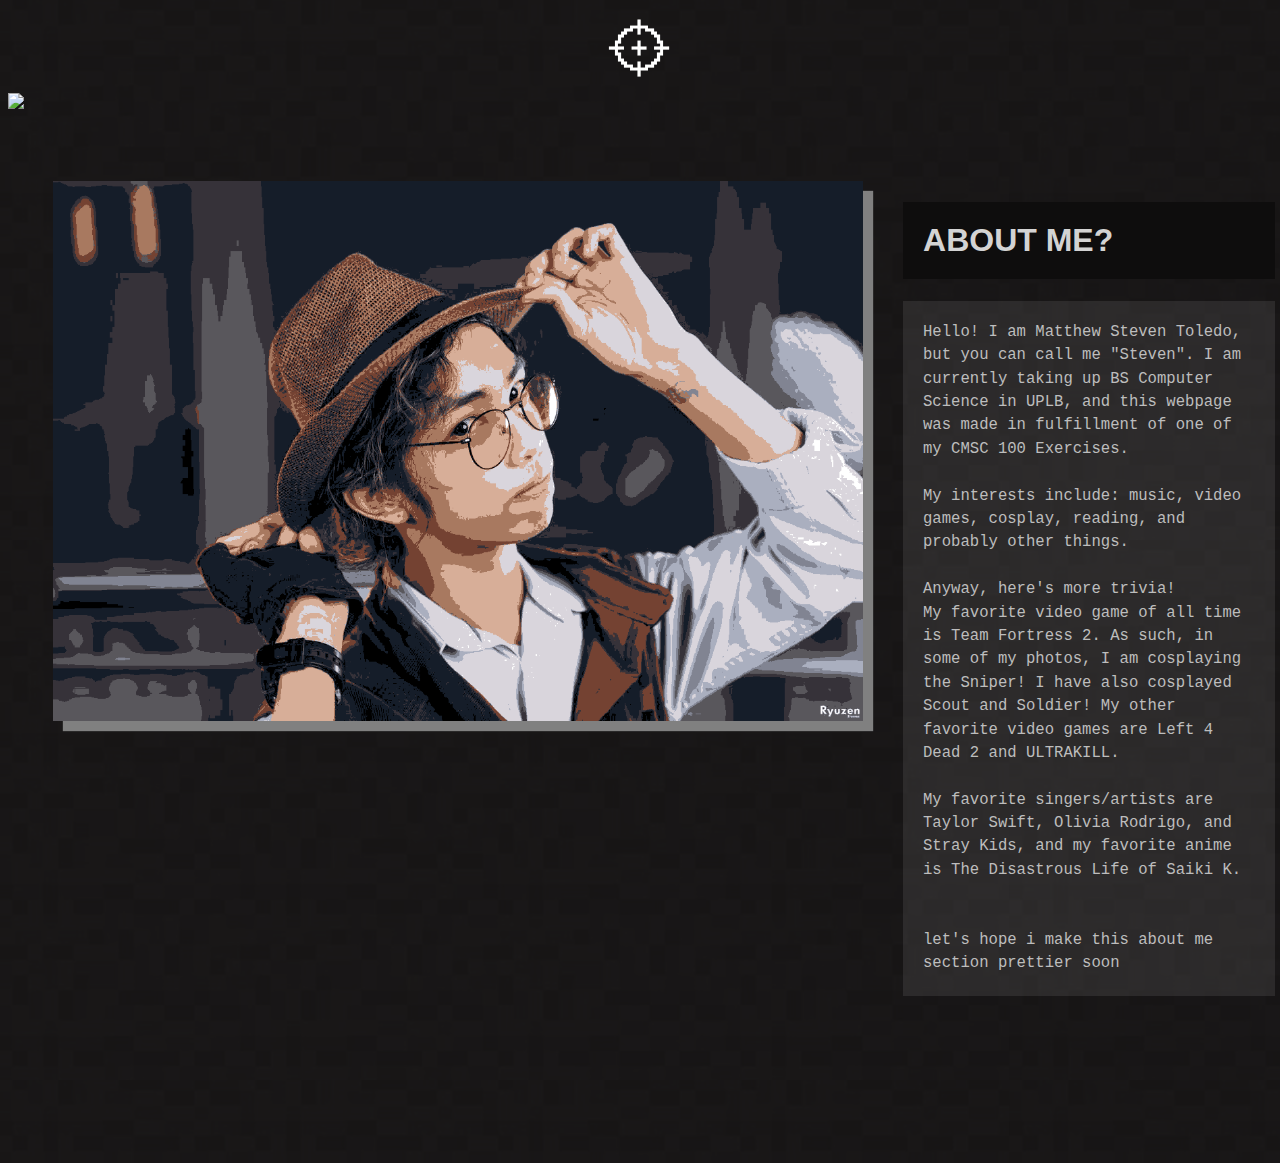
==== ToledoU5L_ex02.html @ 00b24448 "ui: Added About Me section that includes a new image and decorated div-containers." ====
<!DOCTYPE html>
<html lang="en">
<head>
    <meta charset="UTF-8">
    <meta http-equiv="X-UA-Compatible" content="IE=edge">
    <meta name="viewport" content="width=device-width, initial-scale=1.0">
    <title>Steven's Portfolio</title>
    <link rel="stylesheet" href="./stylesheet.css"> 
</head>
<body>
    <div id="header-container">
        <img src="./image_assets/sniper_logo.png" id="sniper-logo-1"> 
    </div>   

    <img src="./image_assets/header-gif-v3.gif" id="banner-image" >

    <br><br><br><br>

    <div id="about-me_container"> 
        <img src="./image_assets/about_me.png" id="about-me_photo">
        <div>
            <h2 class="space-maker">......</h2>
        </div>
        <div id="about-me-text_container">
            <h1 class="black-box-text">
                ABOUT ME?
            </h1>

            <p class="white-box-text" id="about-me-text_content">
                Hello! I am Matthew Steven Toledo, but you can call me "Steven". 
                I am currently taking up BS Computer Science in UPLB, and this webpage
                was made in fulfillment of one of my CMSC 100 Exercises. 
                <br><br>
                My interests include: music, video games, cosplay, reading, and probably other things.
                <br><br>
                Anyway, here's more trivia!
                <br>
                My favorite video game of all time is Team Fortress 2. 
                As such, in some of my photos, I am cosplaying the Sniper! 
                I have also cosplayed Scout and Soldier!  
                My other favorite video games are Left 4 Dead 2 and ULTRAKILL. <br><br>

                My favorite singers/artists are Taylor Swift, Olivia Rodrigo, and Stray Kids, 
                and my favorite anime is The Disastrous Life of Saiki K. <br>
                <br><br>
                let's hope i make this about me section prettier soon
            </p>
        </div>
    </div>

    <br><br><br><br>
    <br><br><br><br>
</body>
</html>
---- stylesheet.css ----
/* HEADERS */

#header-container {
    display: flex; 
    color: white; 
    margin: 5px;
    height: 80px;
    width: 99%;  
    justify-content: center; 
}

#banner-image {
    width: 98vw;
    height: auto; 
    display: block;
}

/* BODY */

.space-maker{
    opacity: 0;
}

.black-box-text{
    background-color: rgb(14, 13, 13);
    size: 30vw;
    padding: 20px;
    width: 90%; 
}

.white-box-text{
    background-color: rgba(226, 226, 226, 0.1);
    padding: 20px;
    color: rgb(189, 189, 189);
    size: 30vw;
    font-family: monospace;
    font-size: larger;  
    width: 90%; 
    word-wrap: break-word;  
    line-height: 1.5;
}

body {
    background-image: url("./image_assets/background_texture.png");
    background-color: #201c1c; 
    font-family: Arial, Helvetica, sans-serif;
    color: rgb(211, 211, 211)
}

#about-me_container{
    display: flex;
    justify-content: center; 
}

#about-me_photo{
    width: auto;
    height: 60vh;
    box-shadow: 10px 10px 1px gray;
    margin-left: 5vh
}
 



/* 
#left{
    float: left;
    height: 100%
}

#center {
    margin: 10px; 
    background-color: grey;
    margin-left: 100px;

}  */
/* 
.placeholder_img{
    height: 150px;
}  */
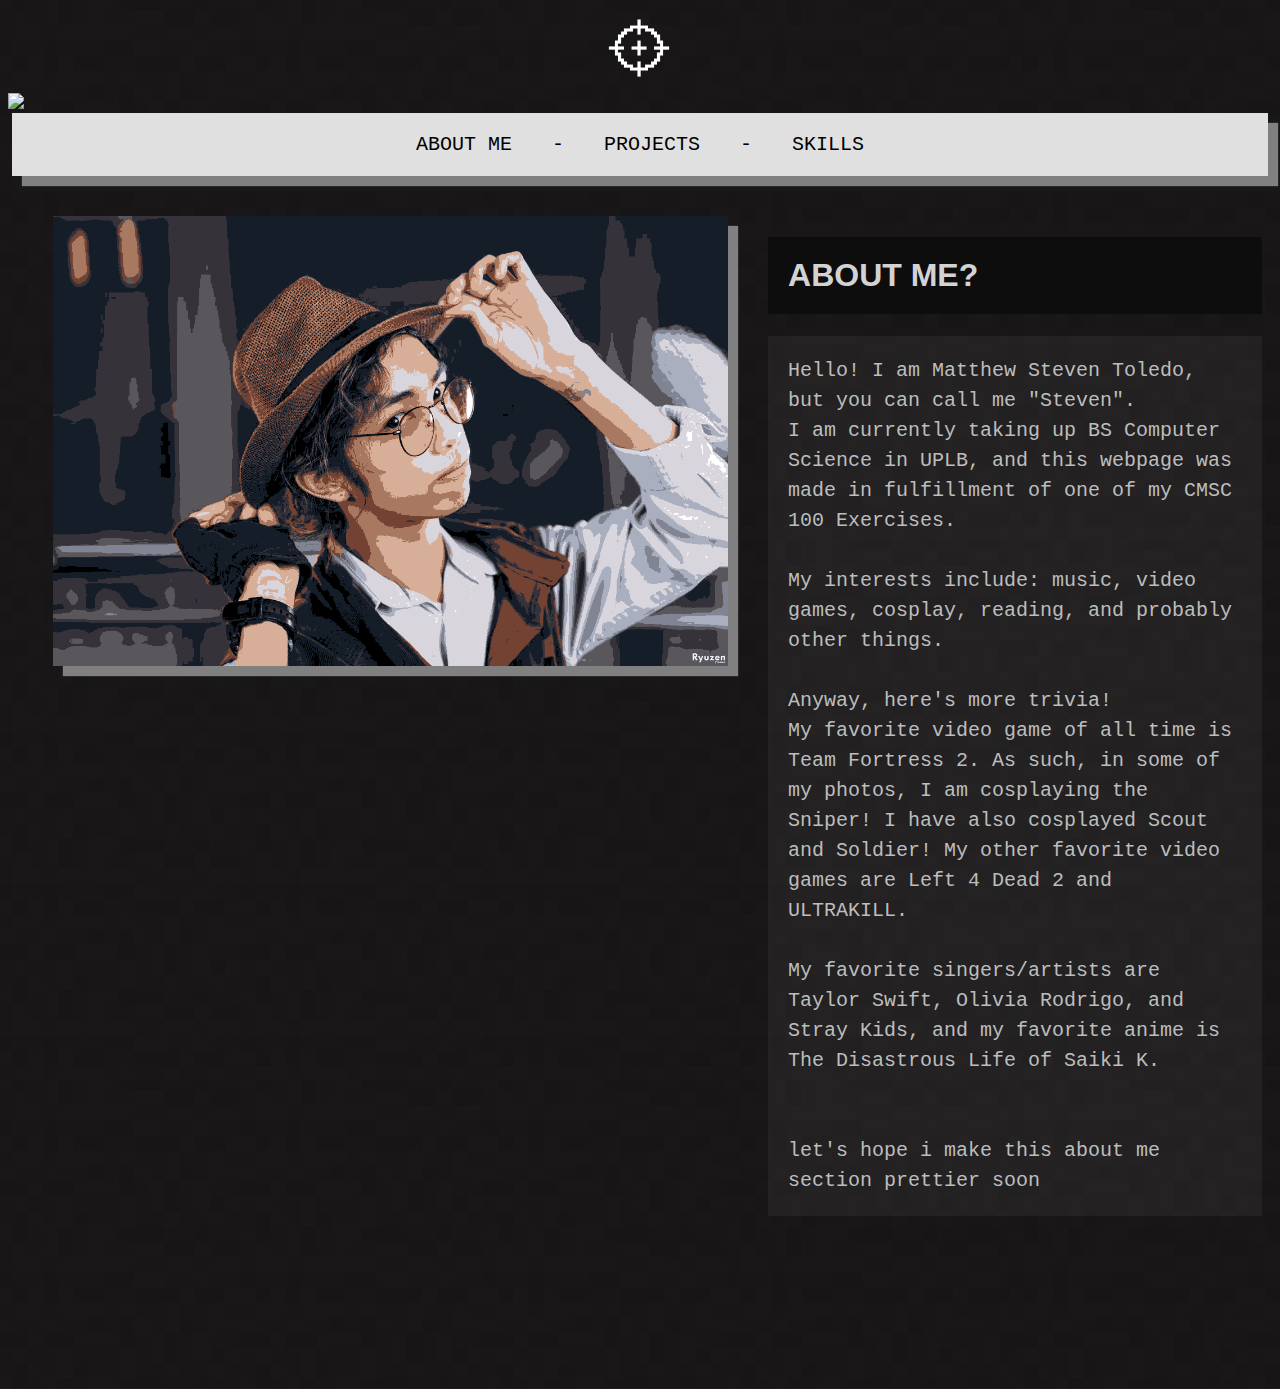
==== commit 73030734: "ui: Added a navigation bar, though it is still nonfunctional" ====
--- a/ToledoU5L_ex02.html
+++ b/ToledoU5L_ex02.html
@@ -13,8 +13,21 @@
     </div>   
 
     <img src="./image_assets/header-gif-v3.gif" id="banner-image" >
-
-    <br><br><br><br>
+ 
+    
+    <div id="div-navbar">
+        <nav class="navbar">
+           <ul>
+               <li><a href="">ABOUT ME</a></li>
+               <li><p class="navbar-p">-</p></li>
+               <li><a href="">PROJECTS</a></li>
+               <li><p class="navbar-p">-</p></li>
+               <li><a href="">SKILLS</a></li>
+           </ul>
+        </nav>
+   </div>
+    
+    <br><br>
 
     <div id="about-me_container"> 
         <img src="./image_assets/about_me.png" id="about-me_photo">
@@ -27,7 +40,7 @@
             </h1>
 
             <p class="white-box-text" id="about-me-text_content">
-                Hello! I am Matthew Steven Toledo, but you can call me "Steven". 
+                Hello! I am Matthew Steven Toledo, but you can call me "Steven". <br>
                 I am currently taking up BS Computer Science in UPLB, and this webpage
                 was made in fulfillment of one of my CMSC 100 Exercises. 
                 <br><br>
--- a/stylesheet.css
+++ b/stylesheet.css
@@ -15,6 +15,50 @@
     display: block;
 }
 
+/* NAV BAR */
+ 
+.navbar ul{
+    list-style-type: none;
+    background-color: rgb(224, 224, 224);
+    padding: 0;
+    margin: 0;
+    overflow: hidden;
+    margin: 4px;
+    display: flex;
+    justify-content: center;
+    box-shadow: 10px 10px 1px gray;
+}
+
+.navbar a{
+    color: white;
+    text-decoration: none;
+    background-color: rgb(224, 224, 224);
+    margin: 5px;
+    color: black;
+    padding: 15px;
+    display: block;
+    text-align: center;
+    font-family: monospace;
+    font-size: x-large;
+}
+
+.navbar li{
+    float: left;
+}
+
+.navbar-p{
+    color: white;
+    text-decoration: none;
+    background-color: rgb(224, 224, 224);
+    margin: 5px;
+    color: black;
+    padding: 15px;
+    display: block;
+    text-align: center;
+    font-family: monospace;
+    font-size: x-large;
+}
+
 /* BODY */
 
 .space-maker{
@@ -29,12 +73,11 @@
 }
 
 .white-box-text{
-    background-color: rgba(226, 226, 226, 0.1);
+    background-color: rgba(255, 255, 255, 0.05);
     padding: 20px;
     color: rgb(189, 189, 189);
-    size: 30vw;
     font-family: monospace;
-    font-size: larger;  
+    font-size: x-large;  
     width: 90%; 
     word-wrap: break-word;  
     line-height: 1.5;
@@ -54,7 +97,7 @@
 
 #about-me_photo{
     width: auto;
-    height: 60vh;
+    height: 50vh;
     box-shadow: 10px 10px 1px gray;
     margin-left: 5vh
 }
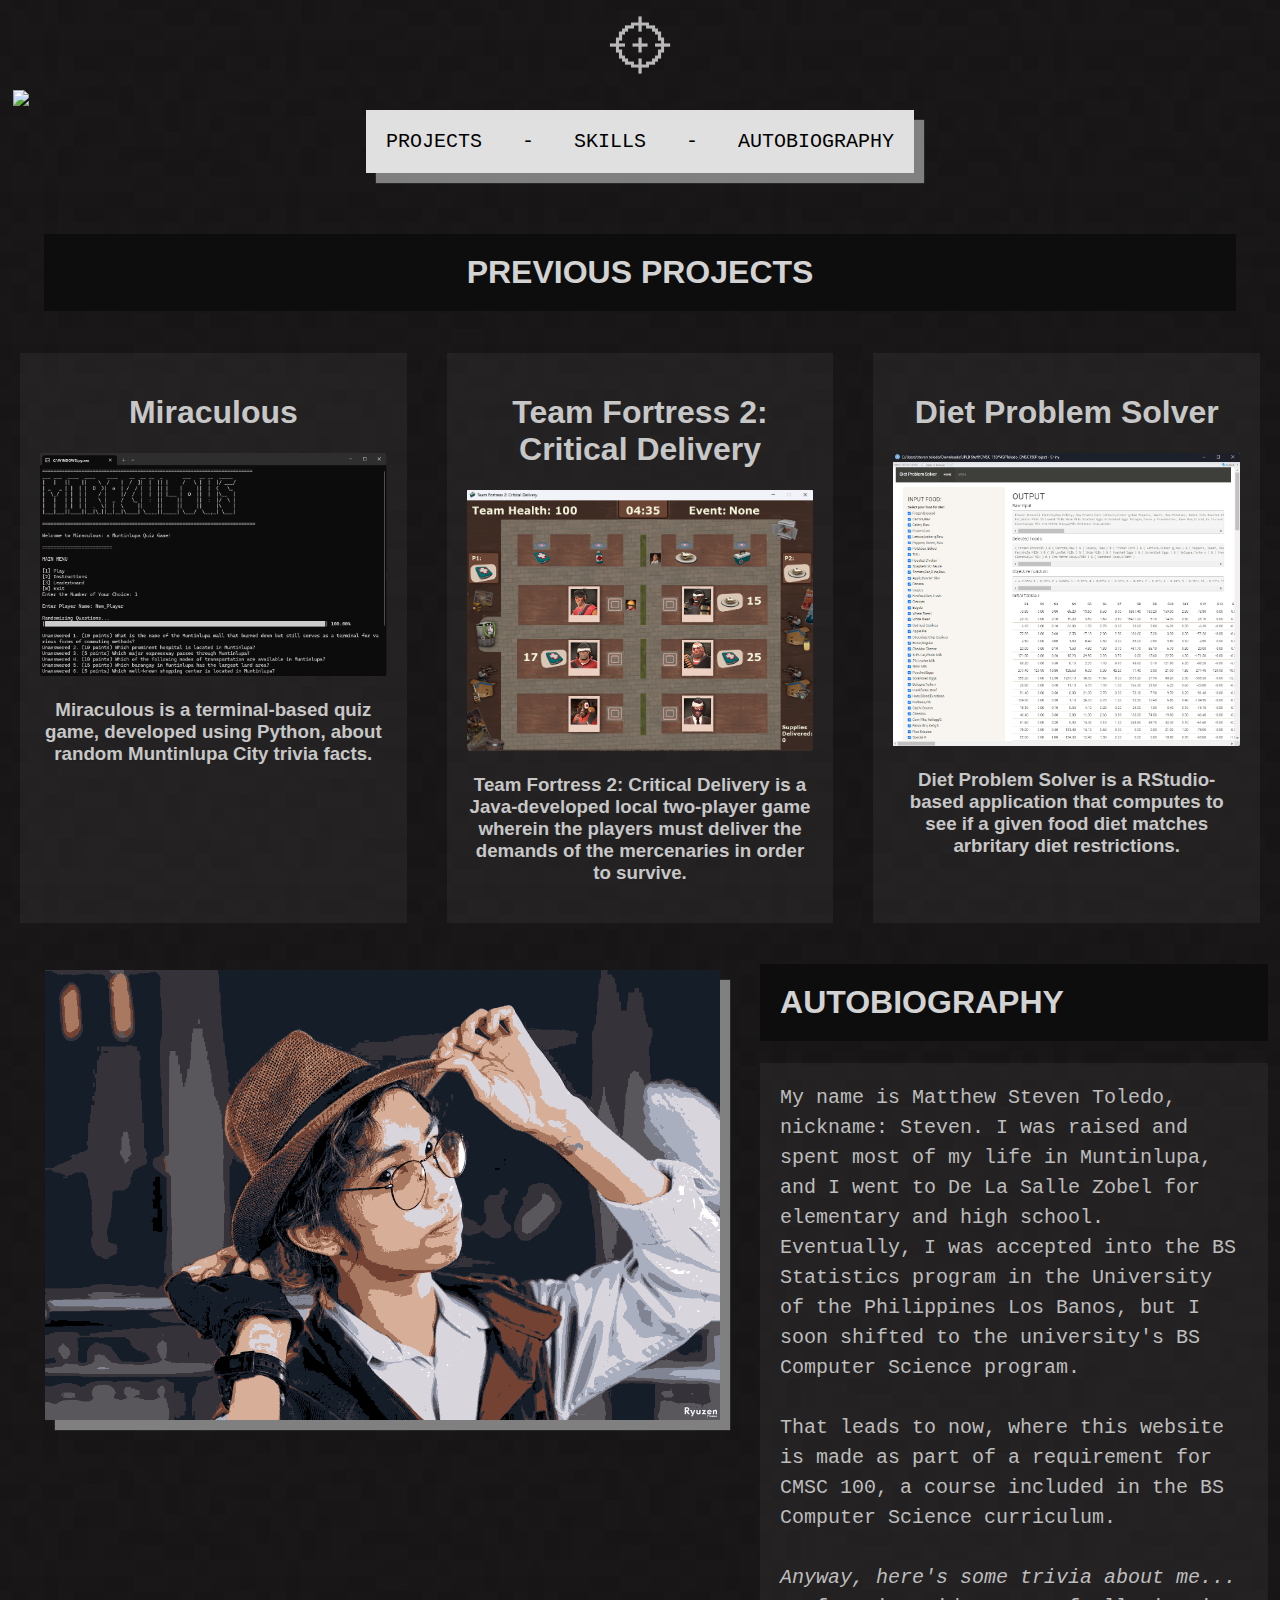
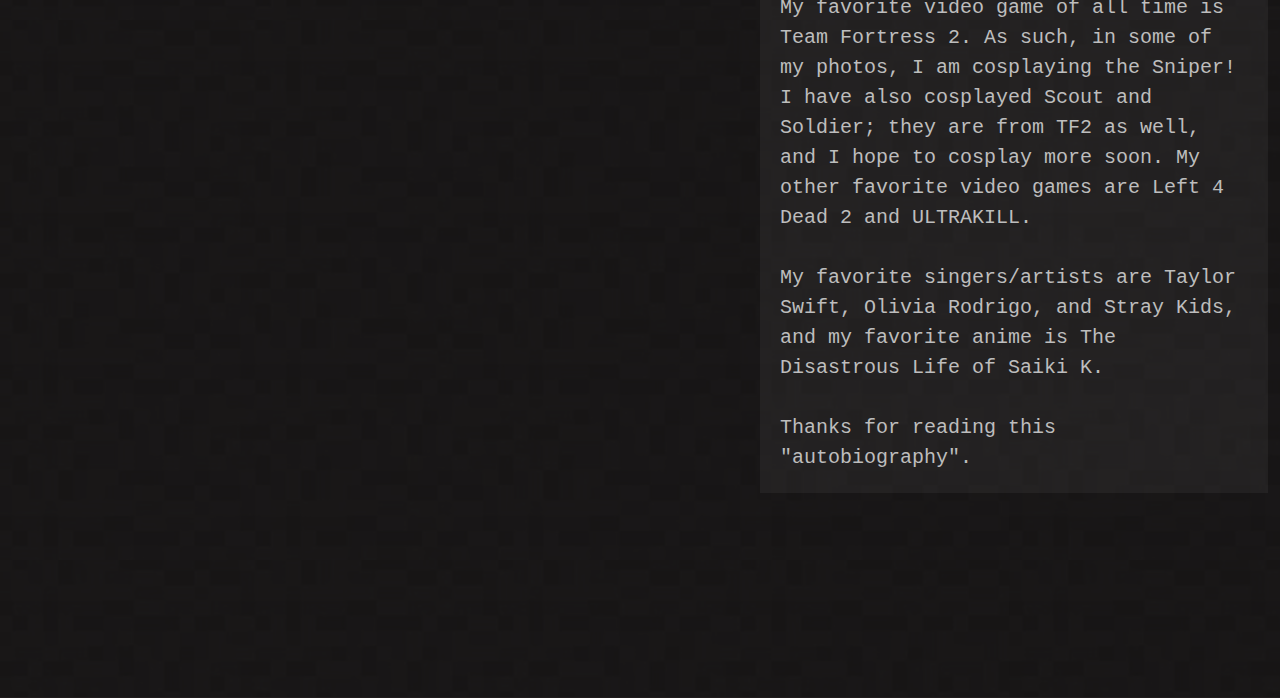
==== commit 16d8e9db: "ui: Added a showcase section for previous projects, and that section is made up of several div-conta" ====
--- a/ToledoU5L_ex02.html
+++ b/ToledoU5L_ex02.html
@@ -9,7 +9,7 @@
 </head>
 <body>
     <div id="header-container">
-        <img src="./image_assets/sniper_logo.png" id="sniper-logo-1"> 
+        <img src="./image_assets/sniper_logo.png" id="sniper-logo-1" style="opacity: 70%; height:80px; width: 80px;"> 
     </div>   
 
     <img src="./image_assets/header-gif-v3.gif" id="banner-image" >
@@ -18,17 +18,39 @@
     <div id="div-navbar">
         <nav class="navbar">
            <ul>
-               <li><a href="">ABOUT ME</a></li>
-               <li><p class="navbar-p">-</p></li>
                <li><a href="">PROJECTS</a></li>
                <li><p class="navbar-p">-</p></li>
                <li><a href="">SKILLS</a></li>
+               <li><p class="navbar-p">-</p></li>
+               <li><a href="">AUTOBIOGRAPHY</a></li>
            </ul>
         </nav>
    </div>
-    
-    <br><br>
+     
 
+    <!-- tbh flow could be project, skills, autobiography, footer -->
+    <h1 class="black-box-text" style="text-align: center;">
+        PREVIOUS PROJECTS
+    </h1>
+    <div id="projects_container">
+        <div class="project-box" id="CMSC12">
+            <h1>Miraculous</h1>
+            <img src="./image_assets/cmsc12_proj.png" class="projects_images">
+            <h3>Miraculous is a terminal-based quiz game, developed using Python, about random Muntinlupa City trivia facts.</h3>
+        </div>
+        <div class="project-box" id="CMSC22">
+            <h1>Team Fortress 2: Critical Delivery</h1>
+            <img src="./image_assets/cmsc22_proj.png" class="projects_images">
+            <h3>Team Fortress 2: Critical Delivery is a Java-developed local two-player game wherein the players must deliver the demands of the mercenaries in order to survive.</h3>
+        </div>
+        <div class="project-box" id="CMSC150">
+            <h1>Diet Problem Solver</h1>
+            <img src="./image_assets/cmsc150_proj.png" class="projects_images">
+            <h3>Diet Problem Solver is a RStudio-based application that computes to see if a given food diet matches arbritary diet restrictions.</h3>
+        </div>
+    </div>
+
+     
     <div id="about-me_container"> 
         <img src="./image_assets/about_me.png" id="about-me_photo">
         <div>
@@ -36,27 +58,28 @@
         </div>
         <div id="about-me-text_container">
             <h1 class="black-box-text">
-                ABOUT ME?
+                AUTOBIOGRAPHY
             </h1>
 
             <p class="white-box-text" id="about-me-text_content">
-                Hello! I am Matthew Steven Toledo, but you can call me "Steven". <br>
-                I am currently taking up BS Computer Science in UPLB, and this webpage
-                was made in fulfillment of one of my CMSC 100 Exercises. 
+                My name is Matthew Steven Toledo, nickname: Steven. I was raised and spent most of my life in Muntinlupa, and I went to De La Salle Zobel for elementary and high school.
+                Eventually, I was accepted into the BS Statistics program in the University of the Philippines Los Banos, but I soon shifted to the university's BS Computer Science program.
+
                 <br><br>
-                My interests include: music, video games, cosplay, reading, and probably other things.
+                That leads to now, where this website is made as part of a requirement for CMSC 100, a course included in the BS Computer Science curriculum. 
+
                 <br><br>
-                Anyway, here's more trivia!
+                <i>Anyway, here's some trivia about me...</i>
                 <br>
                 My favorite video game of all time is Team Fortress 2. 
                 As such, in some of my photos, I am cosplaying the Sniper! 
-                I have also cosplayed Scout and Soldier!  
-                My other favorite video games are Left 4 Dead 2 and ULTRAKILL. <br><br>
-
+                I have also cosplayed Scout and Soldier; they are from TF2 as well, and I hope to cosplay more soon.  
+                My other favorite video games are Left 4 Dead 2 and ULTRAKILL. <br><br> 
+                
                 My favorite singers/artists are Taylor Swift, Olivia Rodrigo, and Stray Kids, 
                 and my favorite anime is The Disastrous Life of Saiki K. <br>
-                <br><br>
-                let's hope i make this about me section prettier soon
+                <br>
+                Thanks for reading this "autobiography".
             </p>
         </div>
     </div>
--- a/stylesheet.css
+++ b/stylesheet.css
@@ -1,3 +1,5 @@
+/* ILL DOCUMENT THIS CRAP TOMORROW WTFFFFF */
+
 /* HEADERS */
 
 #header-container {
@@ -20,13 +22,15 @@
 .navbar ul{
     list-style-type: none;
     background-color: rgb(224, 224, 224);
-    padding: 0;
-    margin: 0;
+    padding: 0; 
     overflow: hidden;
     margin: 4px;
+    margin-left: 30vh;
+    margin-right: 30vh;
     display: flex;
     justify-content: center;
     box-shadow: 10px 10px 1px gray;
+    margin-bottom: 40px;
 }
 
 .navbar a{
@@ -83,41 +87,51 @@
     line-height: 1.5;
 }
 
+#projects_container{ 
+    display: flex; 
+    justify-content: space-between;  
+}
+
+.project-box{
+    background-color: rgba(255, 255, 255, 0.05); 
+    color: rgb(199, 199, 199);
+    float: left; 
+    margin-bottom: 40px;
+    margin: 20px;
+    padding: 20px;
+    width: 30%; 
+    text-align: center;
+}
+
+.projects_images{
+    width: 100%; 
+    height: auto; 
+}
+
 body {
     background-image: url("./image_assets/background_texture.png");
     background-color: #201c1c; 
     font-family: Arial, Helvetica, sans-serif;
-    color: rgb(211, 211, 211)
+    color: rgb(211, 211, 211);
+    display: flex;
+    flex-direction: column;
+    align-items: center; 
+    justify-content: center;
+    margin: 0;
+    min-height: 100vh;  
 }
 
 #about-me_container{
     display: flex;
     justify-content: center; 
+    margin-bottom: 40px;
 }
 
 #about-me_photo{
     width: auto;
     height: 50vh;
     box-shadow: 10px 10px 1px gray;
-    margin-left: 5vh
+    margin-left: 5vh;
+    margin-top: 3vh;
 }
- 
-
-
-
-/* 
-#left{
-    float: left;
-    height: 100%
-}
-
-#center {
-    margin: 10px; 
-    background-color: grey;
-    margin-left: 100px;
-
-}  */
-/* 
-.placeholder_img{
-    height: 150px;
-}  */+ 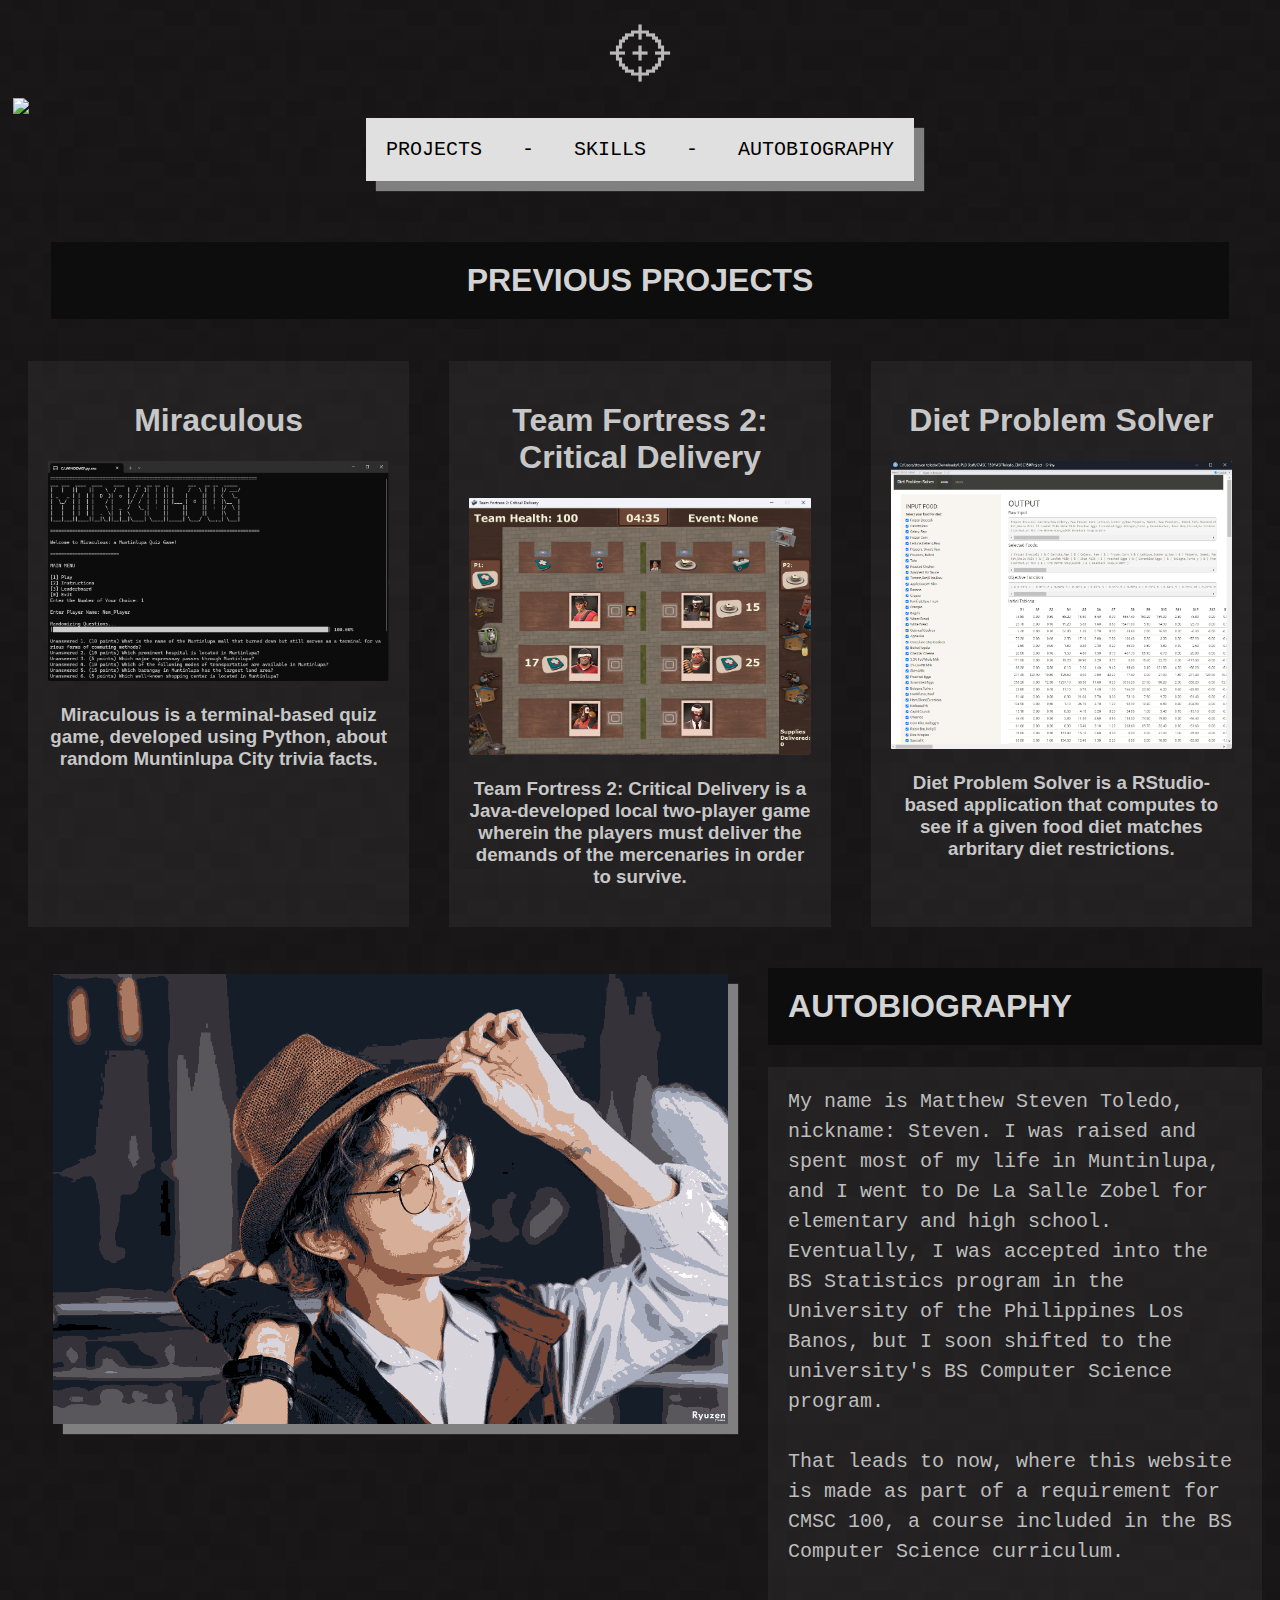
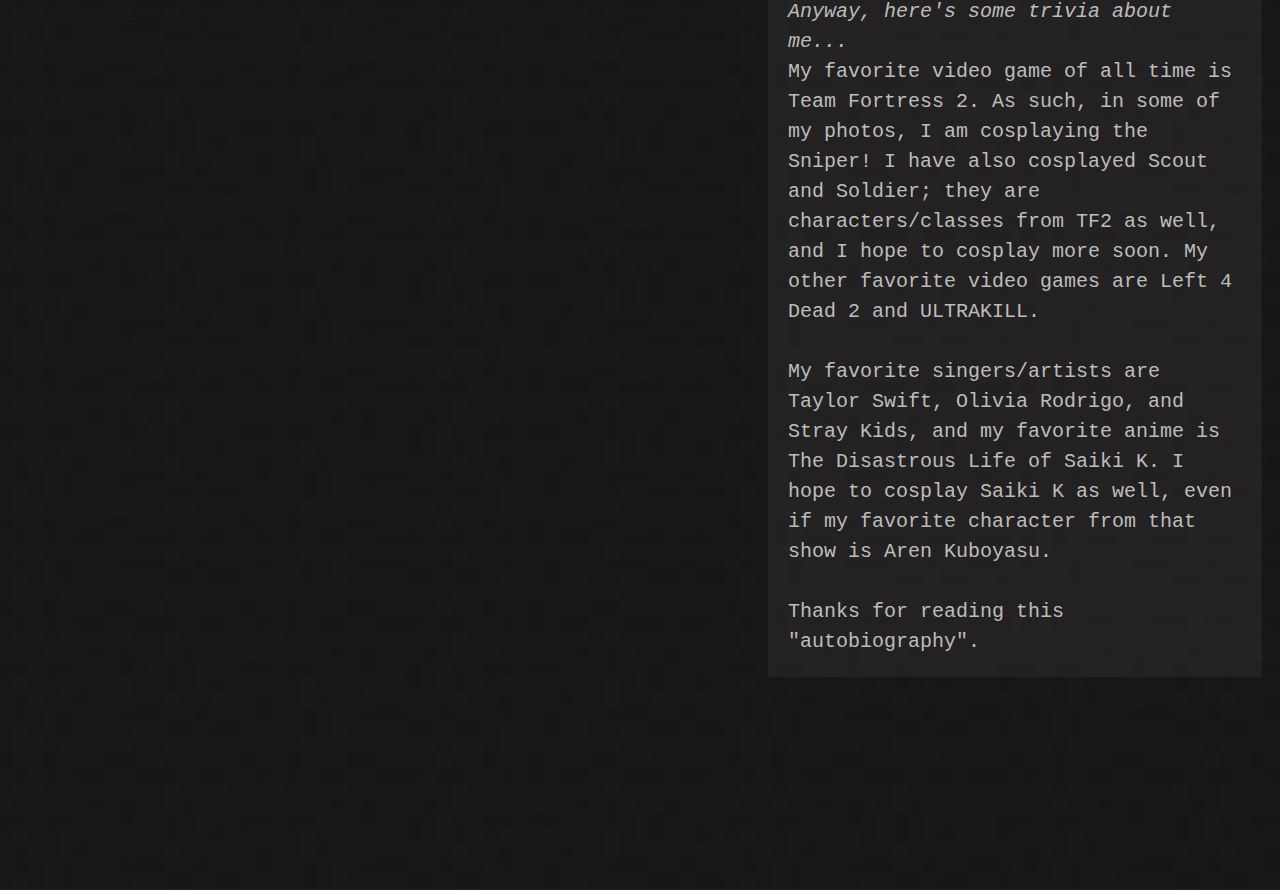
==== commit f8af87c9: "docs: Added documentation to html and css files, alongside removing redundant elements and modifiers" ====
--- a/ToledoU5L_ex02.html
+++ b/ToledoU5L_ex02.html
@@ -8,37 +8,36 @@
     <link rel="stylesheet" href="./stylesheet.css"> 
 </head>
 <body>
+    <!-- Top part of the page -->
     <div id="header-container">
-        <img src="./image_assets/sniper_logo.png" id="sniper-logo-1" style="opacity: 70%; height:80px; width: 80px;"> 
+        <img src="./image_assets/sniper_logo.png" id="sniper-logo-1" style="opacity: 70%; height:100%; "> <!-- Match the height of the div header-container -->
     </div>   
 
-    <img src="./image_assets/header-gif-v3.gif" id="banner-image" >
- 
-    
-    <div id="div-navbar">
-        <nav class="navbar">
-           <ul>
-               <li><a href="">PROJECTS</a></li>
-               <li><p class="navbar-p">-</p></li>
-               <li><a href="">SKILLS</a></li>
-               <li><p class="navbar-p">-</p></li>
-               <li><a href="">AUTOBIOGRAPHY</a></li>
-           </ul>
-        </nav>
-   </div>
+    <img src="./image_assets/header-gif-v3.gif" id="banner-image" >  <!-- Straight up plop the banner image in there without a div container bcoz i like how it looks -->
+   
+    <nav class="navbar"> <!--No need for div container, same reason as for banner image. Rawdoging it. -->
+        <ul>
+            <li><a href="">PROJECTS</a></li>
+            <li><p class="navbar-p">-</p></li>
+            <li><a href="">SKILLS</a></li>
+            <li><p class="navbar-p">-</p></li>
+            <li><a href="">AUTOBIOGRAPHY</a></li>
+        </ul>
+    </nav> 
      
-
-    <!-- tbh flow could be project, skills, autobiography, footer -->
-    <h1 class="black-box-text" style="text-align: center;">
+    <!--*************** Content Portion of the page ***************-->
+        <!-- flow will be projects, skills, autobiography, footer -->
+    <h1 class="black-box-text" style="text-align: center;"> <!-- Adding class identifier for style -->
         PREVIOUS PROJECTS
     </h1>
-    <div id="projects_container">
-        <div class="project-box" id="CMSC12">
+
+    <div id="projects_container"> <!--Real stuff now. This div-container houses all three project-boxes. -->
+        <div class="project-box" id="CMSC12"> <!--Inner child box that houses texts and images-->
             <h1>Miraculous</h1>
-            <img src="./image_assets/cmsc12_proj.png" class="projects_images">
+            <img src="./image_assets/cmsc12_proj.png" class="projects_images"> 
             <h3>Miraculous is a terminal-based quiz game, developed using Python, about random Muntinlupa City trivia facts.</h3>
         </div>
-        <div class="project-box" id="CMSC22">
+        <div class="project-box" id="CMSC22"> <!--Same idea for the other boxes within projects_container-->
             <h1>Team Fortress 2: Critical Delivery</h1>
             <img src="./image_assets/cmsc22_proj.png" class="projects_images">
             <h3>Team Fortress 2: Critical Delivery is a Java-developed local two-player game wherein the players must deliver the demands of the mercenaries in order to survive.</h3>
@@ -47,23 +46,23 @@
             <h1>Diet Problem Solver</h1>
             <img src="./image_assets/cmsc150_proj.png" class="projects_images">
             <h3>Diet Problem Solver is a RStudio-based application that computes to see if a given food diet matches arbritary diet restrictions.</h3>
-        </div>
+        </div>  
     </div>
 
-     
+     <!--About-me OR Autobiography Container (spans entirety of this site row/section)-->
     <div id="about-me_container"> 
         <img src="./image_assets/about_me.png" id="about-me_photo">
         <div>
-            <h2 class="space-maker">......</h2>
+            <h2 class="space-maker">......</h2> <!--There's no real reason for this other than I played around with margins after making this layout. peace.-->
         </div>
         <div id="about-me-text_container">
             <h1 class="black-box-text">
                 AUTOBIOGRAPHY
             </h1>
 
-            <p class="white-box-text" id="about-me-text_content">
+            <p class="white-box-text" id="about-me-text_content"> <!--Not a lot of line breaks coz text automatically adjusts to browser size. See CSS file.-->
                 My name is Matthew Steven Toledo, nickname: Steven. I was raised and spent most of my life in Muntinlupa, and I went to De La Salle Zobel for elementary and high school.
-                Eventually, I was accepted into the BS Statistics program in the University of the Philippines Los Banos, but I soon shifted to the university's BS Computer Science program.
+                Eventually, I was accepted into the BS Statistics program in the University of the Philippines Los Banos, but I soon shifted to the university's BS Computer Science program.  
 
                 <br><br>
                 That leads to now, where this website is made as part of a requirement for CMSC 100, a course included in the BS Computer Science curriculum. 
@@ -73,11 +72,11 @@
                 <br>
                 My favorite video game of all time is Team Fortress 2. 
                 As such, in some of my photos, I am cosplaying the Sniper! 
-                I have also cosplayed Scout and Soldier; they are from TF2 as well, and I hope to cosplay more soon.  
+                I have also cosplayed Scout and Soldier; they are characters/classes from TF2 as well, and I hope to cosplay more soon.  
                 My other favorite video games are Left 4 Dead 2 and ULTRAKILL. <br><br> 
                 
                 My favorite singers/artists are Taylor Swift, Olivia Rodrigo, and Stray Kids, 
-                and my favorite anime is The Disastrous Life of Saiki K. <br>
+                and my favorite anime is The Disastrous Life of Saiki K. I hope to cosplay Saiki K as well, even if my favorite character from that show is Aren Kuboyasu.<br>
                 <br>
                 Thanks for reading this "autobiography".
             </p>
--- a/stylesheet.css
+++ b/stylesheet.css
@@ -3,42 +3,51 @@
 /* HEADERS */
 
 #header-container {
-    display: flex; 
-    color: white; 
+    display: flex;   
+    justify-content: center; /* Center the logo */
     margin: 5px;
-    height: 80px;
+    height: 80px; /* Preset height size */
     width: 99%;  
-    justify-content: center; 
 }
 
 #banner-image {
-    width: 98vw;
-    height: auto; 
-    display: block;
+    width: 98vw; /*Ensure the banner spans basically all of the WINDOW width*/
+    height: auto;  
 }
 
-/* NAV BAR */
+/* NAV BAR (credits to BroCode on youtube for most of this i just played around after */
  
 .navbar ul{
-    list-style-type: none;
-    background-color: rgb(224, 224, 224);
-    padding: 0; 
-    overflow: hidden;
-    margin: 4px;
+    list-style-type: none; /*Remove bullets*/
+    background-color: rgb(224, 224, 224);  
+    box-shadow: 10px 10px 1px gray;
+    display: flex;
+    justify-content: center; 
+    margin: 4px; /* Margins/Padding to shape the bar itself */
     margin-left: 30vh;
     margin-right: 30vh;
-    display: flex;
-    justify-content: center;
-    box-shadow: 10px 10px 1px gray;
     margin-bottom: 40px;
+    padding: 0;  
 }
 
 .navbar a{
     color: white;
-    text-decoration: none;
+    text-decoration: none; /*Remove underline that comes with anchors*/
+    background-color: rgb(224, 224, 224); 
+    color: black;
+    margin: 5px;
+    padding: 15px;
+    display: block; /*Keep anchors in the bar*/
+    text-align: center;
+    font-family: monospace;
+    font-size: x-large;
+} 
+
+.navbar-p{ /*Same format as anchors*/
+    text-decoration: none; 
+    color: black;
     background-color: rgb(224, 224, 224);
     margin: 5px;
-    color: black;
     padding: 15px;
     display: block;
     text-align: center;
@@ -46,60 +55,56 @@
     font-size: x-large;
 }
 
-.navbar li{
-    float: left;
+/* BODY (real body) */
+
+body {
+    background-image: url("./image_assets/background_texture.png");
+    background-color: #201c1c; /*For if bg-img doesnt load*/
+    font-family: Arial, Helvetica, sans-serif; /*Default font and font-color*/
+    color: rgb(211, 211, 211); 
+    display: flex; /*For alignment*/
+    align-items: center;  
+    flex-direction: column; /*To keep things vertical*/  
 }
 
-.navbar-p{
-    color: white;
-    text-decoration: none;
-    background-color: rgb(224, 224, 224);
-    margin: 5px;
-    color: black;
-    padding: 15px;
-    display: block;
-    text-align: center;
-    font-family: monospace;
-    font-size: x-large;
-}
-
-/* BODY */
-
-.space-maker{
+.space-maker{ /*Invisible*/
     opacity: 0;
 }
 
 .black-box-text{
-    background-color: rgb(14, 13, 13);
-    size: 30vw;
+    background-color: rgb(14, 13, 13); 
+    width: 90%; 
     padding: 20px;
-    width: 90%; 
 }
 
 .white-box-text{
     background-color: rgba(255, 255, 255, 0.05);
+    color: rgb(189, 189, 189);
     padding: 20px;
-    color: rgb(189, 189, 189);
     font-family: monospace;
     font-size: x-large;  
     width: 90%; 
-    word-wrap: break-word;  
-    line-height: 1.5;
+    word-wrap: break-word; /*Allows text to wrap around text-space freely without needing excessive line breaks in HTML file*/
+    line-height: 1.5; /*Space between lines*/
 }
 
+/* BODY: PROJECTS */
+
 #projects_container{ 
-    display: flex; 
-    justify-content: space-between;  
+    display: flex; /*Keep project-box within the same row*/
+    justify-content: center;
+    /* flex-wrap: wrap; */
+        /* Nah. */
 }
 
 .project-box{
     background-color: rgba(255, 255, 255, 0.05); 
     color: rgb(199, 199, 199);
     float: left; 
-    margin-bottom: 40px;
+    margin-bottom: 40px; /*Spacings and such*/
     margin: 20px;
     padding: 20px;
-    width: 30%; 
+    width: 30%; /*Take up 30% of the projects-container width*/
     text-align: center;
 }
 
@@ -108,18 +113,7 @@
     height: auto; 
 }
 
-body {
-    background-image: url("./image_assets/background_texture.png");
-    background-color: #201c1c; 
-    font-family: Arial, Helvetica, sans-serif;
-    color: rgb(211, 211, 211);
-    display: flex;
-    flex-direction: column;
-    align-items: center; 
-    justify-content: center;
-    margin: 0;
-    min-height: 100vh;  
-}
+/* BODY: ABOUT ME */
 
 #about-me_container{
     display: flex;
@@ -128,7 +122,7 @@
 }
 
 #about-me_photo{
-    width: auto;
+    width: auto; /*These dimension constraints bcoz MY FACE WARPS IF I USE OTHERS (and i dont wanna use fixed pixel sizes for this giant*/
     height: 50vh;
     box-shadow: 10px 10px 1px gray;
     margin-left: 5vh;
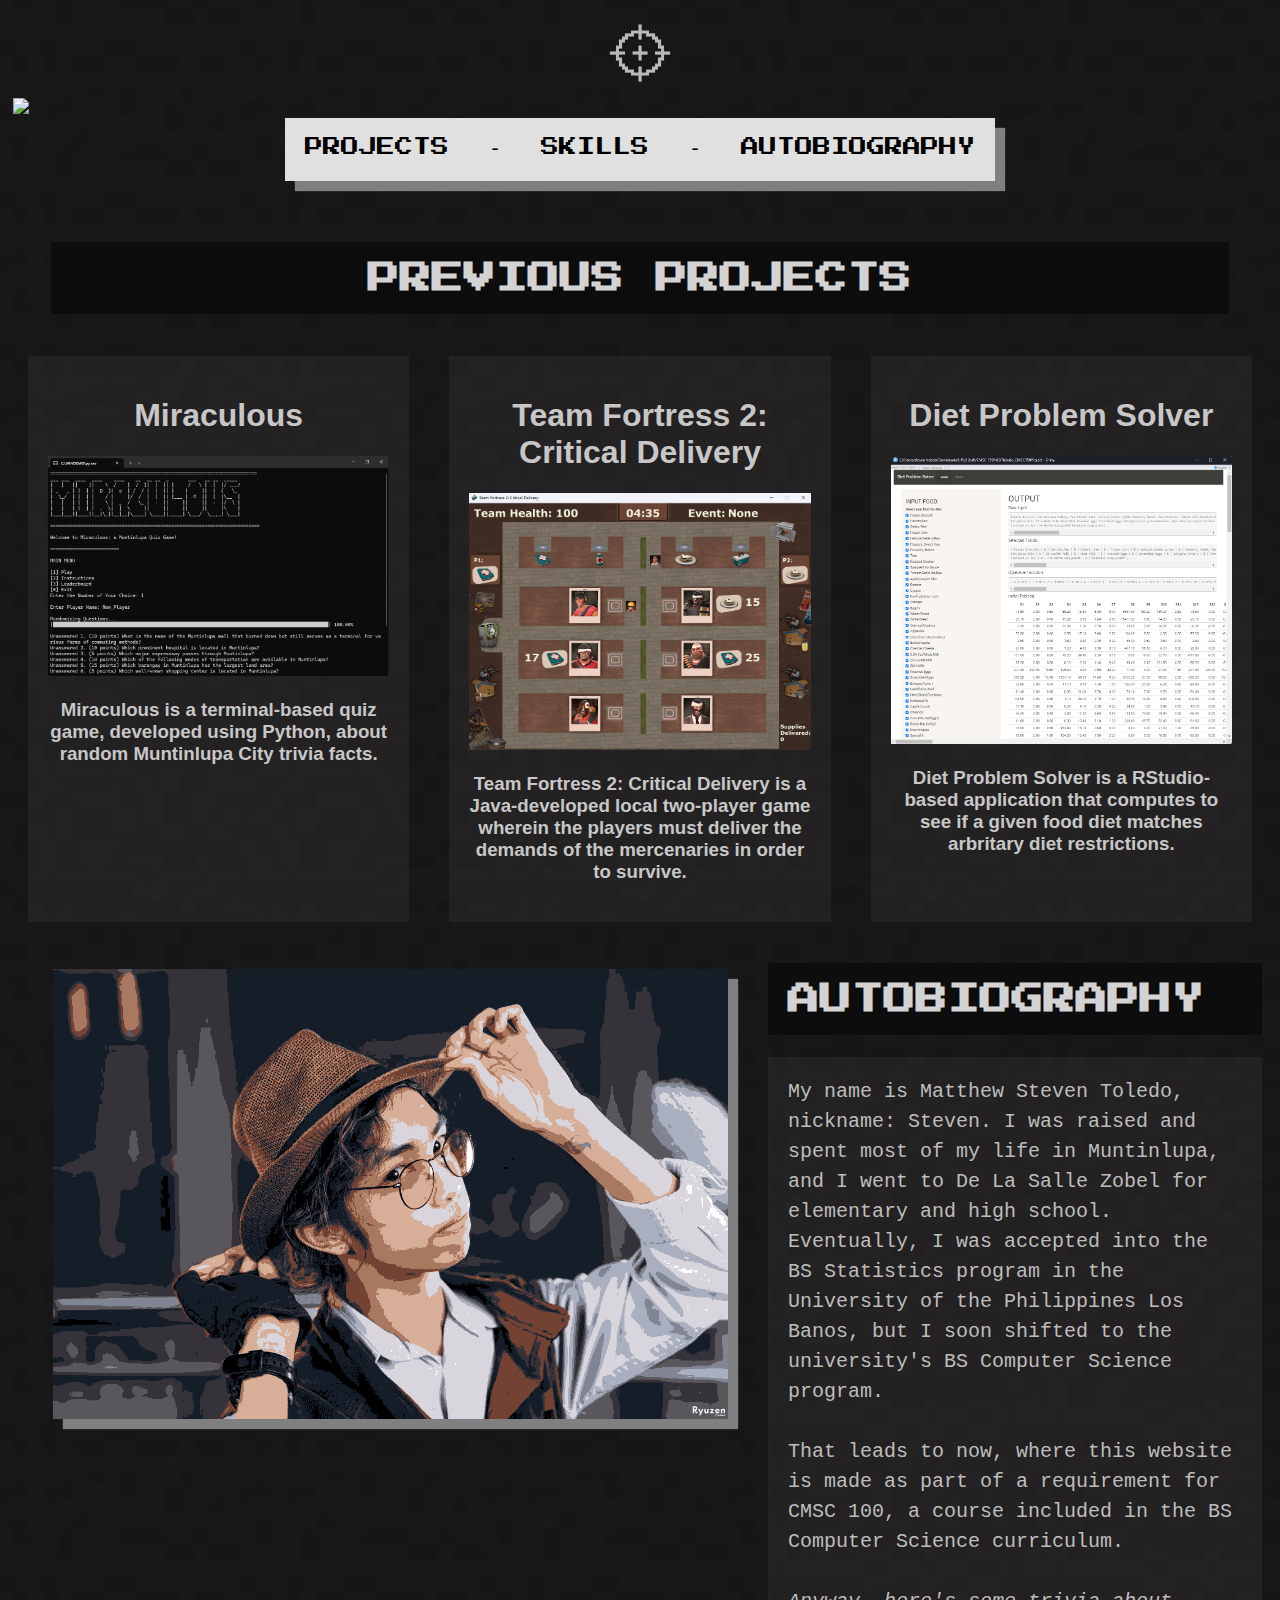
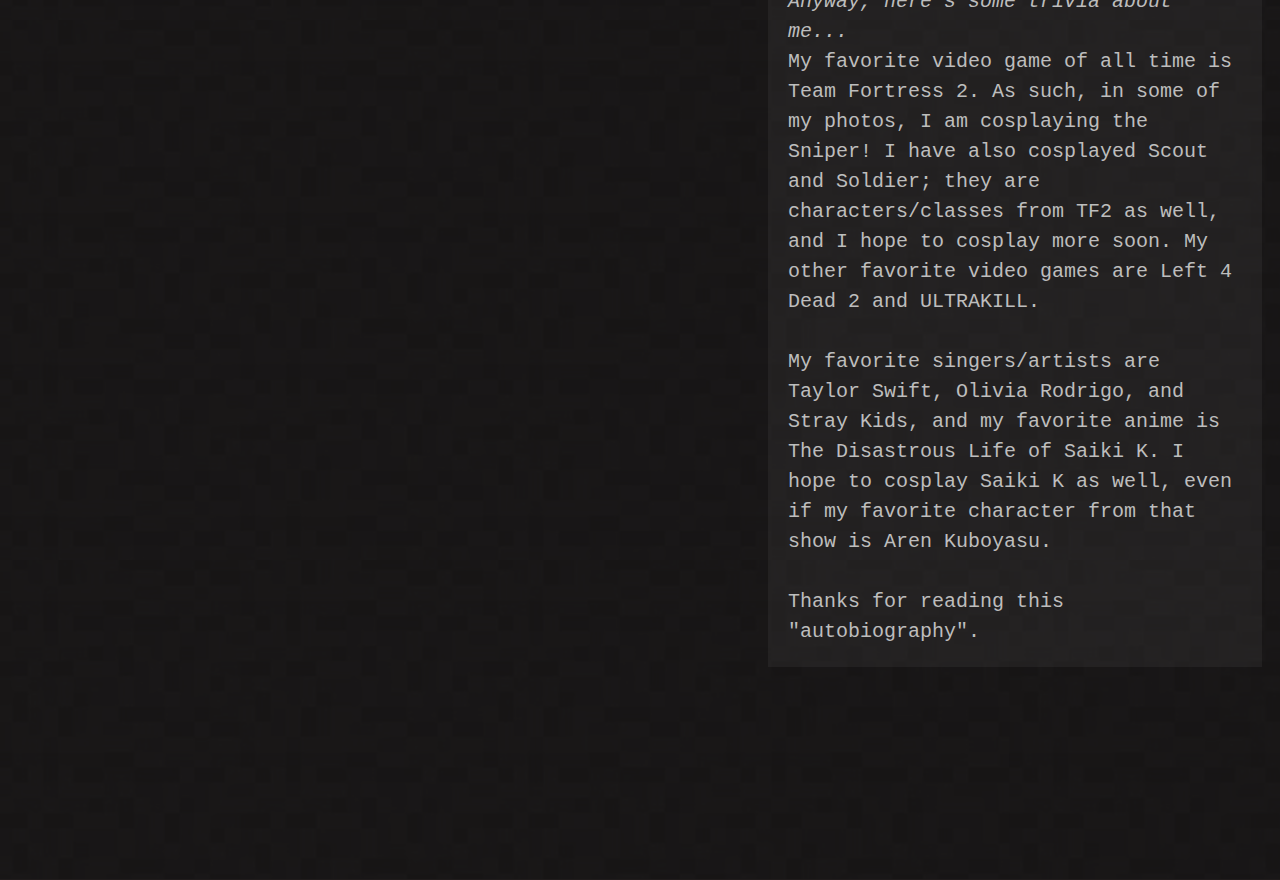
==== commit 10b56896: "ui: Imported a custom font and applied it to select elements" ====
--- a/ToledoU5L_ex02.html
+++ b/ToledoU5L_ex02.html
@@ -6,6 +6,11 @@
     <meta name="viewport" content="width=device-width, initial-scale=1.0">
     <title>Steven's Portfolio</title>
     <link rel="stylesheet" href="./stylesheet.css"> 
+    <!-- Load custom font :ppp -->
+    <link rel="preconnect" href="https://fonts.googleapis.com">
+    <link rel="preconnect" href="https://fonts.gstatic.com" crossorigin>
+    <link href="https://fonts.googleapis.com/css2?family=Press+Start+2P&display=swap" rel="stylesheet">
+
 </head>
 <body>
     <!-- Top part of the page -->
@@ -33,17 +38,17 @@
 
     <div id="projects_container"> <!--Real stuff now. This div-container houses all three project-boxes. -->
         <div class="project-box" id="CMSC12"> <!--Inner child box that houses texts and images-->
-            <h1>Miraculous</h1>
+            <h1>Miraculous</h1> <!--Use custom font class-->
             <img src="./image_assets/cmsc12_proj.png" class="projects_images"> 
             <h3>Miraculous is a terminal-based quiz game, developed using Python, about random Muntinlupa City trivia facts.</h3>
         </div>
         <div class="project-box" id="CMSC22"> <!--Same idea for the other boxes within projects_container-->
-            <h1>Team Fortress 2: Critical Delivery</h1>
+            <h1 >Team Fortress 2: Critical Delivery</h1>
             <img src="./image_assets/cmsc22_proj.png" class="projects_images">
             <h3>Team Fortress 2: Critical Delivery is a Java-developed local two-player game wherein the players must deliver the demands of the mercenaries in order to survive.</h3>
         </div>
         <div class="project-box" id="CMSC150">
-            <h1>Diet Problem Solver</h1>
+            <h1 >Diet Problem Solver</h1>
             <img src="./image_assets/cmsc150_proj.png" class="projects_images">
             <h3>Diet Problem Solver is a RStudio-based application that computes to see if a given food diet matches arbritary diet restrictions.</h3>
         </div>  
--- a/stylesheet.css
+++ b/stylesheet.css
@@ -1,4 +1,10 @@
-/* ILL DOCUMENT THIS CRAP TOMORROW WTFFFFF */
+/* Create custom font class */
+
+.press-start-2p-regular {
+    font-family: "Press Start 2P", serif;
+    font-weight: 400;
+    font-style: normal;
+  }
 
 /* HEADERS */
 
@@ -17,7 +23,7 @@
 
 /* NAV BAR (credits to BroCode on youtube for most of this i just played around after */
  
-.navbar ul{
+.navbar ul{ 
     list-style-type: none; /*Remove bullets*/
     background-color: rgb(224, 224, 224);  
     box-shadow: 10px 10px 1px gray;
@@ -30,7 +36,7 @@
     padding: 0;  
 }
 
-.navbar a{
+.navbar a{ 
     color: white;
     text-decoration: none; /*Remove underline that comes with anchors*/
     background-color: rgb(224, 224, 224); 
@@ -39,8 +45,8 @@
     padding: 15px;
     display: block; /*Keep anchors in the bar*/
     text-align: center;
-    font-family: monospace;
-    font-size: x-large;
+    font-family: "Press Start 2P", serif; /*Use custom font*/
+    font-size: large;
 } 
 
 .navbar-p{ /*Same format as anchors*/
@@ -72,6 +78,7 @@
 }
 
 .black-box-text{
+    font-family: "Press Start 2P", serif; /*Use custom font*/
     background-color: rgb(14, 13, 13); 
     width: 90%; 
     padding: 20px;
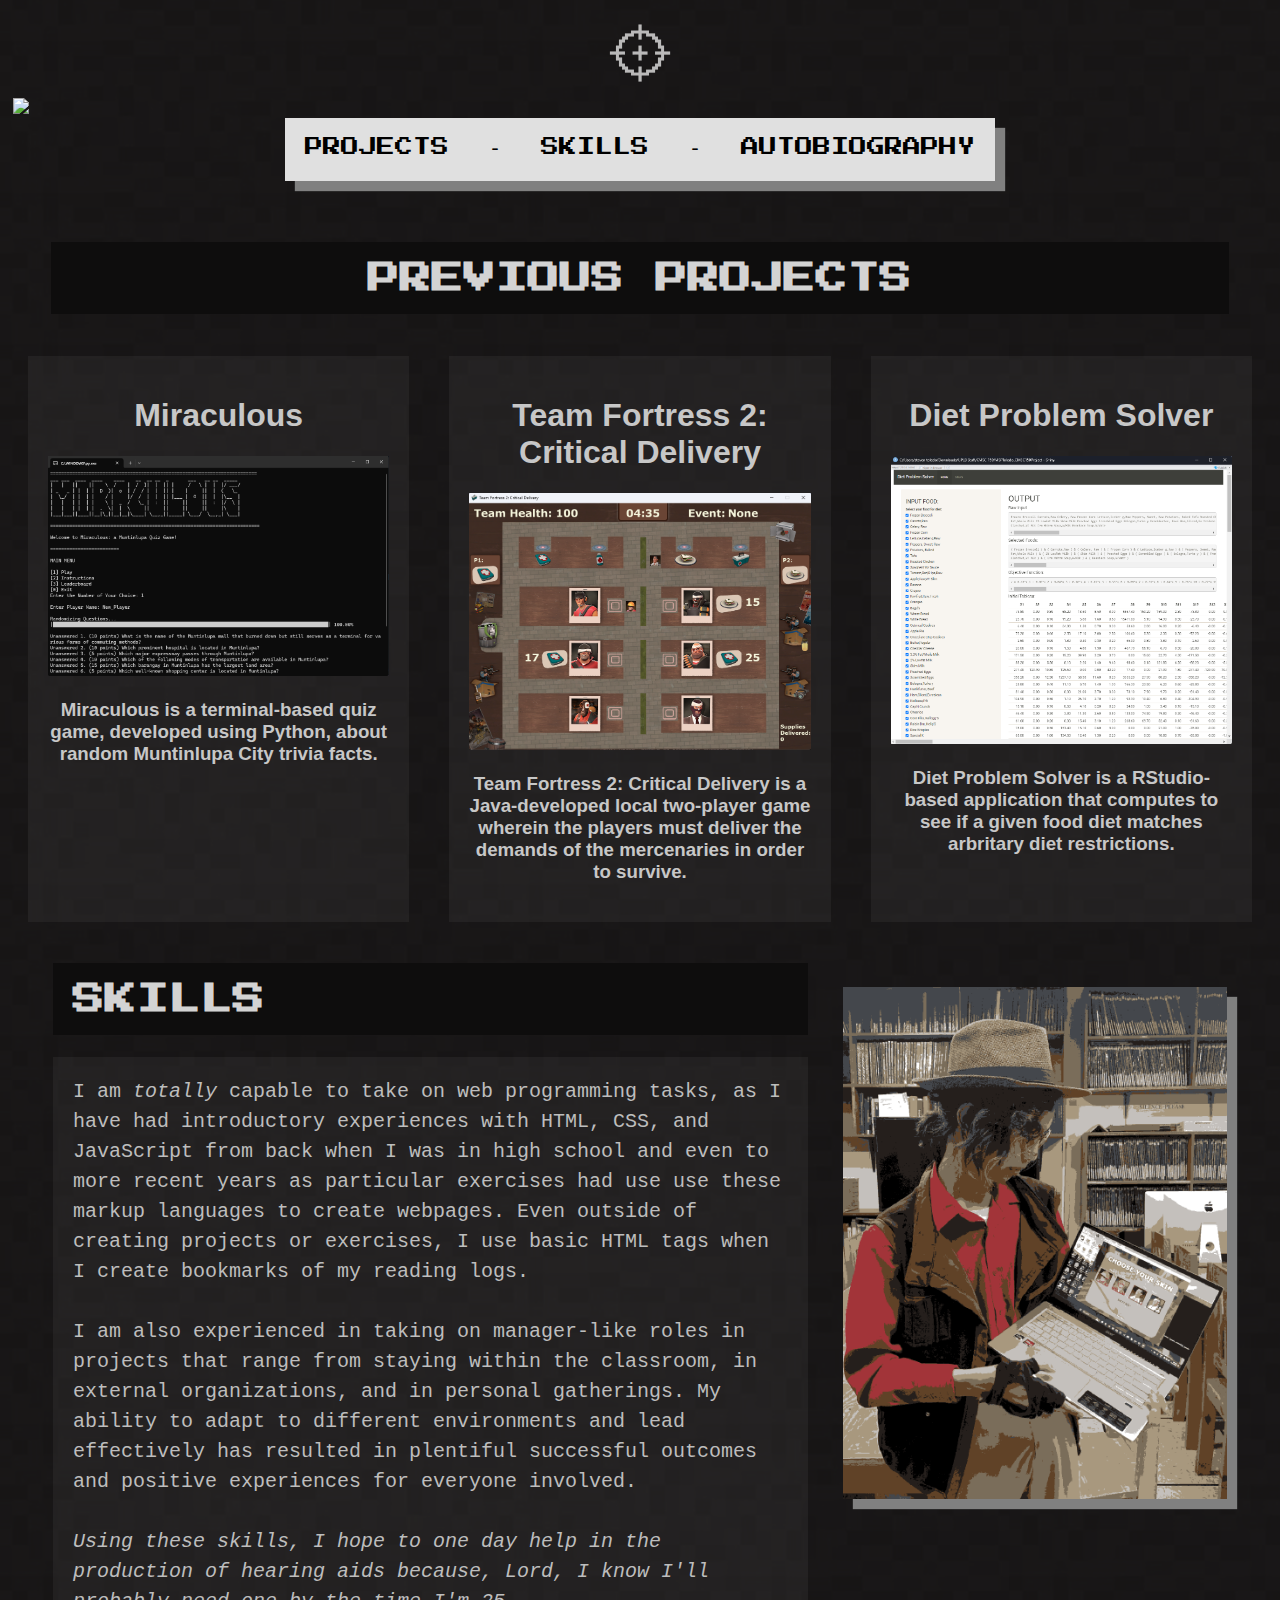
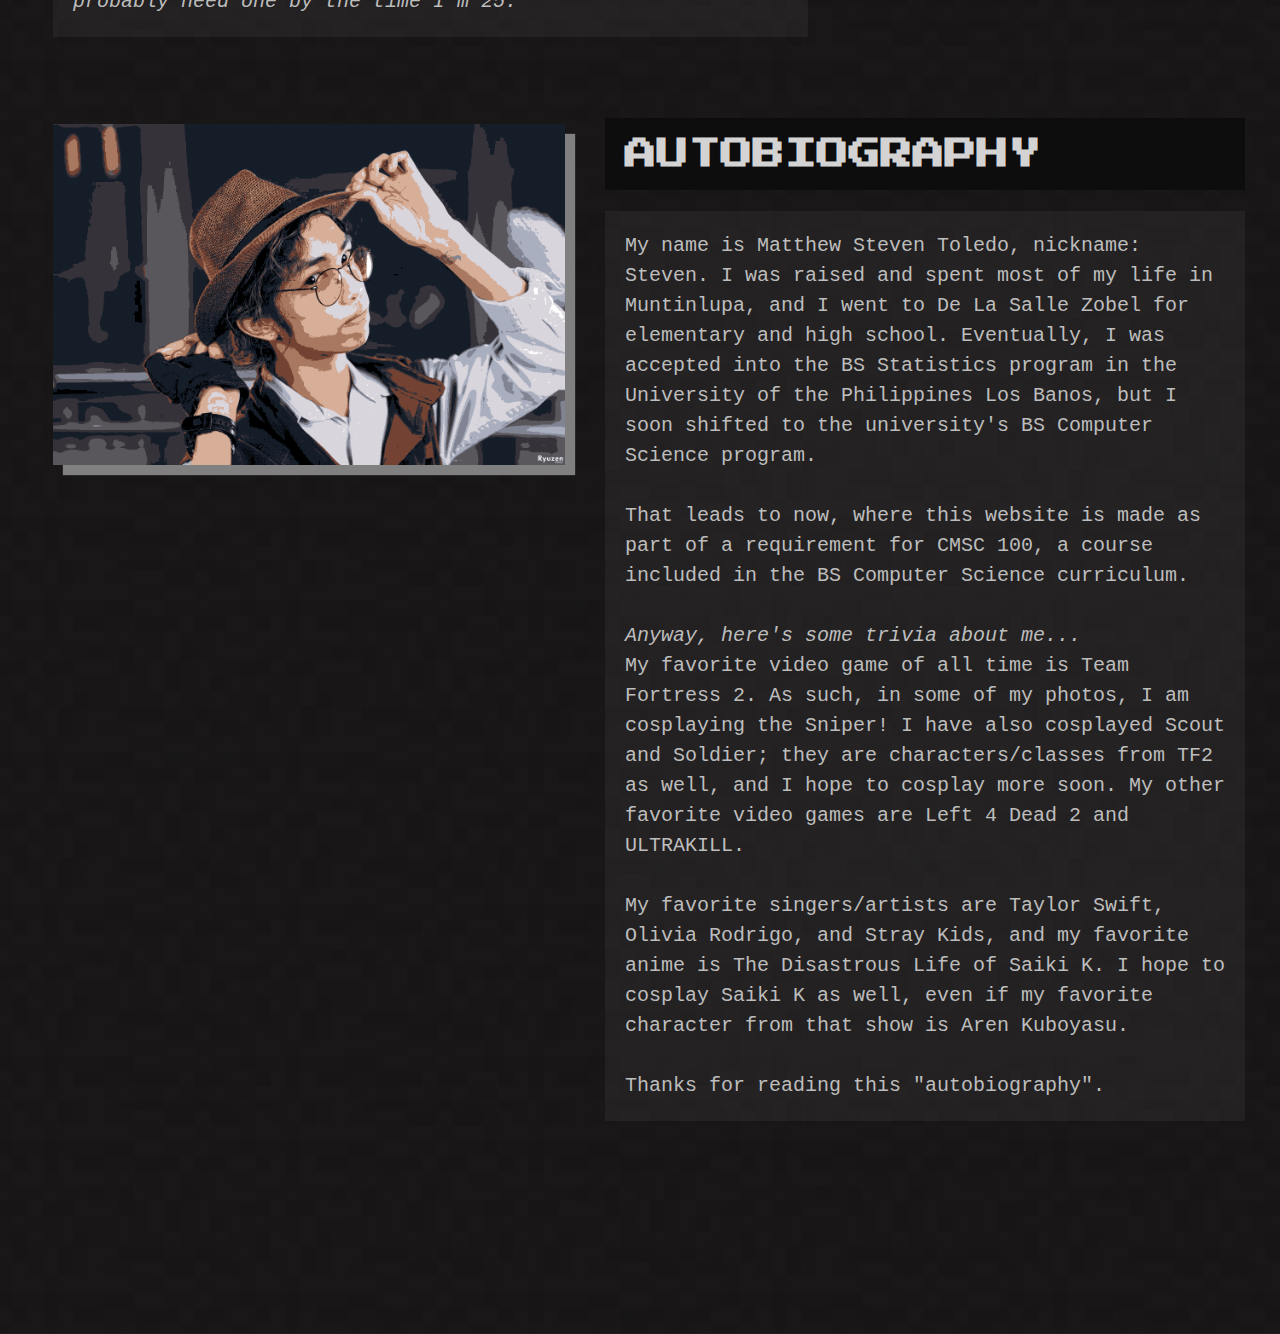
==== commit 36ca1e64: "feat: Added section highlighting personal skills in team management and web programming." ====
--- a/ToledoU5L_ex02.html
+++ b/ToledoU5L_ex02.html
@@ -54,6 +54,37 @@
         </div>  
     </div>
 
+    <div id = "skills_container">
+        <div id="skills-text_container">
+            <h1 class="black-box-text" id = "skills_header">
+                SKILLS
+            </h1>
+
+            <p class="white-box-text" id="skills_content"> <!--Not a lot of line breaks coz text automatically adjusts to browser size. See CSS file.-->
+                I am <i>totally</i> capable to take on web programming tasks, as I have had introductory experiences with HTML, CSS, and JavaScript from back when I was in high school and 
+                even to more recent years as particular exercises had use use these markup languages to create webpages. Even outside of creating projects or exercises, I use basic HTML tags 
+                when I create bookmarks of my reading logs.
+                <br><br>
+                I am also experienced in taking on manager-like roles in projects that range from staying within the classroom, in external organizations, and in personal gatherings. 
+                My ability to adapt to different environments and lead effectively has resulted in plentiful successful outcomes and positive experiences for everyone involved.
+
+                <br><br>
+                <i>Using these skills, I hope to one day help in the production of hearing aids because, Lord, I know I'll probably need one by the time I'm 25.</i>
+                <br>
+            </p>
+            
+            
+            
+        </div> 
+        <h2 class="space-maker">......</h2>
+        <img src="./image_assets/skills_photo.png" id="skills_photo">
+        
+    </div>
+
+
+
+
+
      <!--About-me OR Autobiography Container (spans entirety of this site row/section)-->
     <div id="about-me_container"> 
         <img src="./image_assets/about_me.png" id="about-me_photo">
@@ -61,7 +92,7 @@
             <h2 class="space-maker">......</h2> <!--There's no real reason for this other than I played around with margins after making this layout. peace.-->
         </div>
         <div id="about-me-text_container">
-            <h1 class="black-box-text">
+            <h1 class="black-box-text" id = "about-me_header">
                 AUTOBIOGRAPHY
             </h1>
 
--- a/stylesheet.css
+++ b/stylesheet.css
@@ -120,6 +120,26 @@
     height: auto; 
 }
 
+/* BODY: SKILLS */
+
+#skills_container{
+    display: flex;
+    justify-content: center; 
+    margin-bottom: 40px;
+}
+
+#skills_photo{
+    width: 30vw; /*These dimension constraints bcoz MY FACE WARPS IF I USE OTHERS (and i dont wanna use fixed pixel sizes for this giant*/
+    height: 40%;
+    box-shadow: 10px 10px 1px gray; 
+    margin-right: 5vh;
+    margin-top: 5vh;
+}
+
+#skills_content, #skills_header{  
+    margin-left: 5vh;
+}
+
 /* BODY: ABOUT ME */
 
 #about-me_container{
@@ -129,10 +149,11 @@
 }
 
 #about-me_photo{
-    width: auto; /*These dimension constraints bcoz MY FACE WARPS IF I USE OTHERS (and i dont wanna use fixed pixel sizes for this giant*/
-    height: 50vh;
+    width: 40vw; /*These dimension constraints bcoz MY FACE WARPS IF I USE OTHERS (and i dont wanna use fixed pixel sizes for this giant*/
+    height: 40%;
     box-shadow: 10px 10px 1px gray;
     margin-left: 5vh;
     margin-top: 3vh;
 }
+
  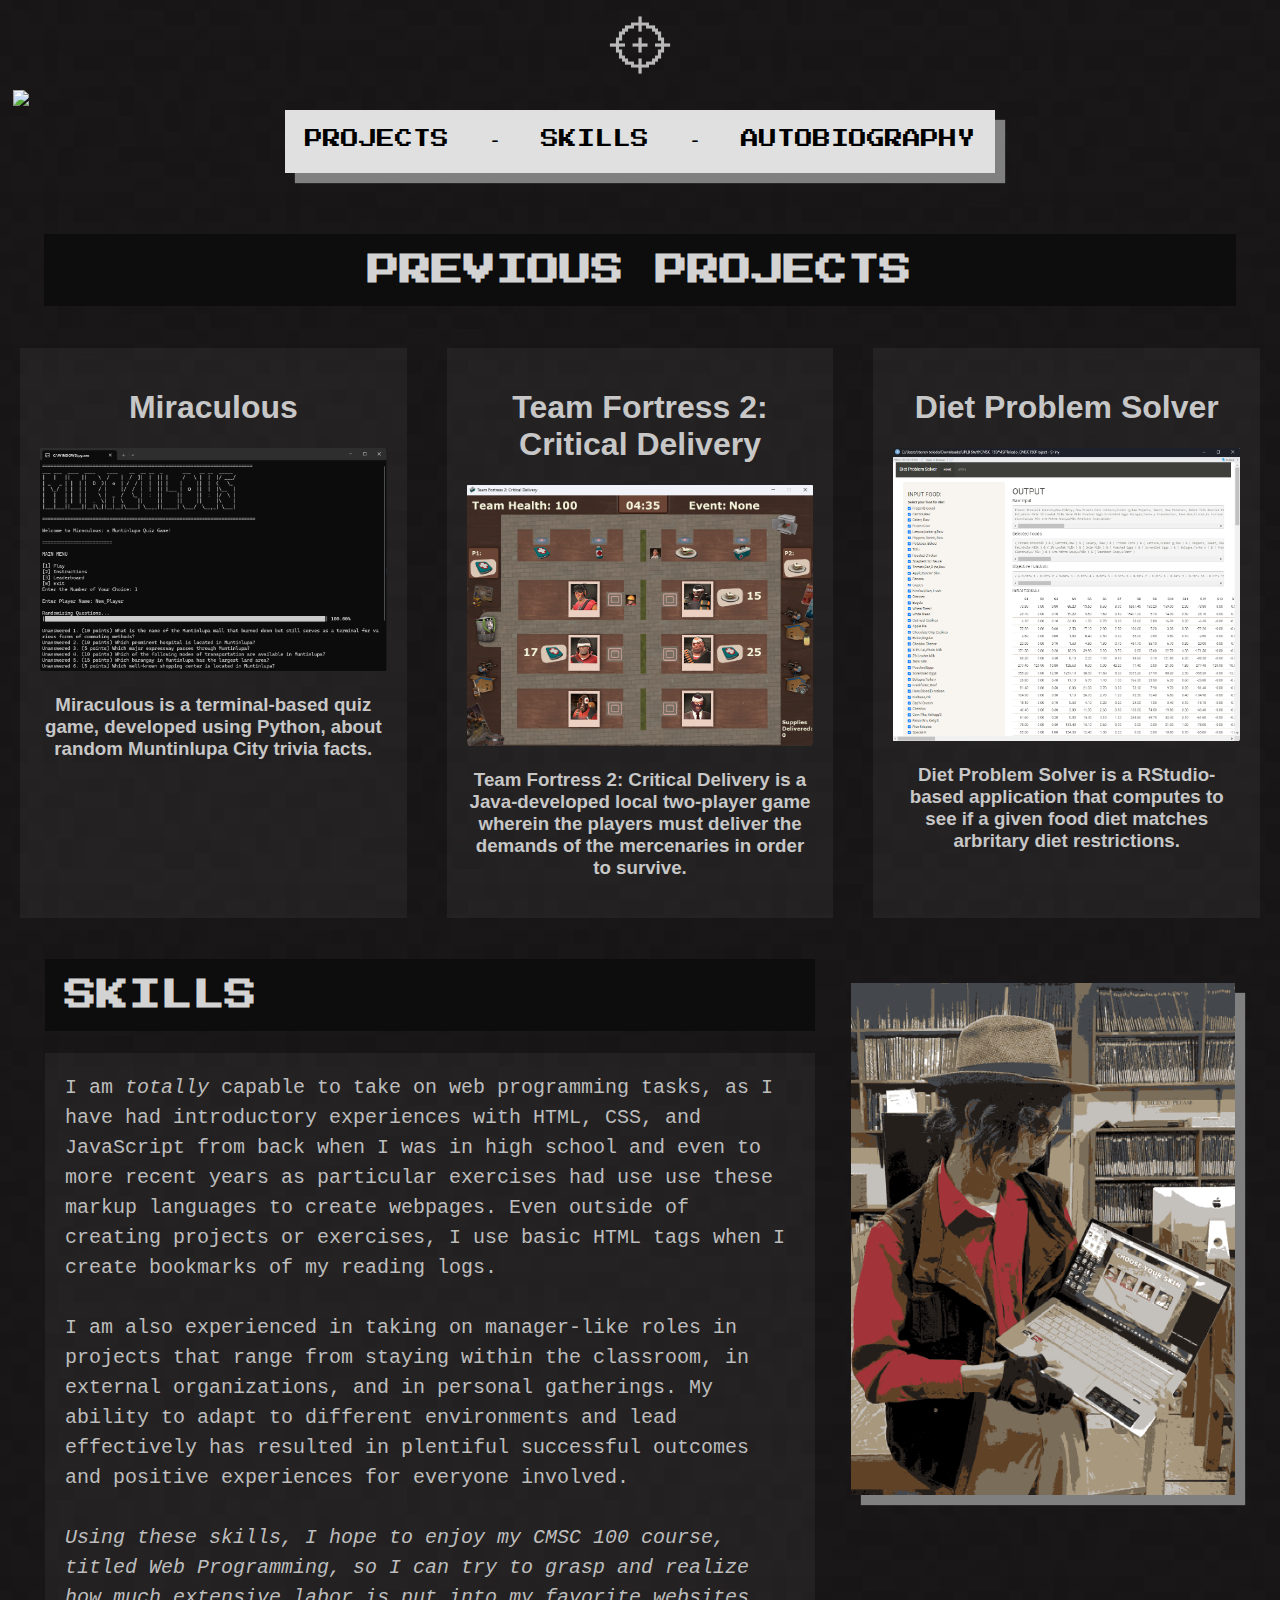
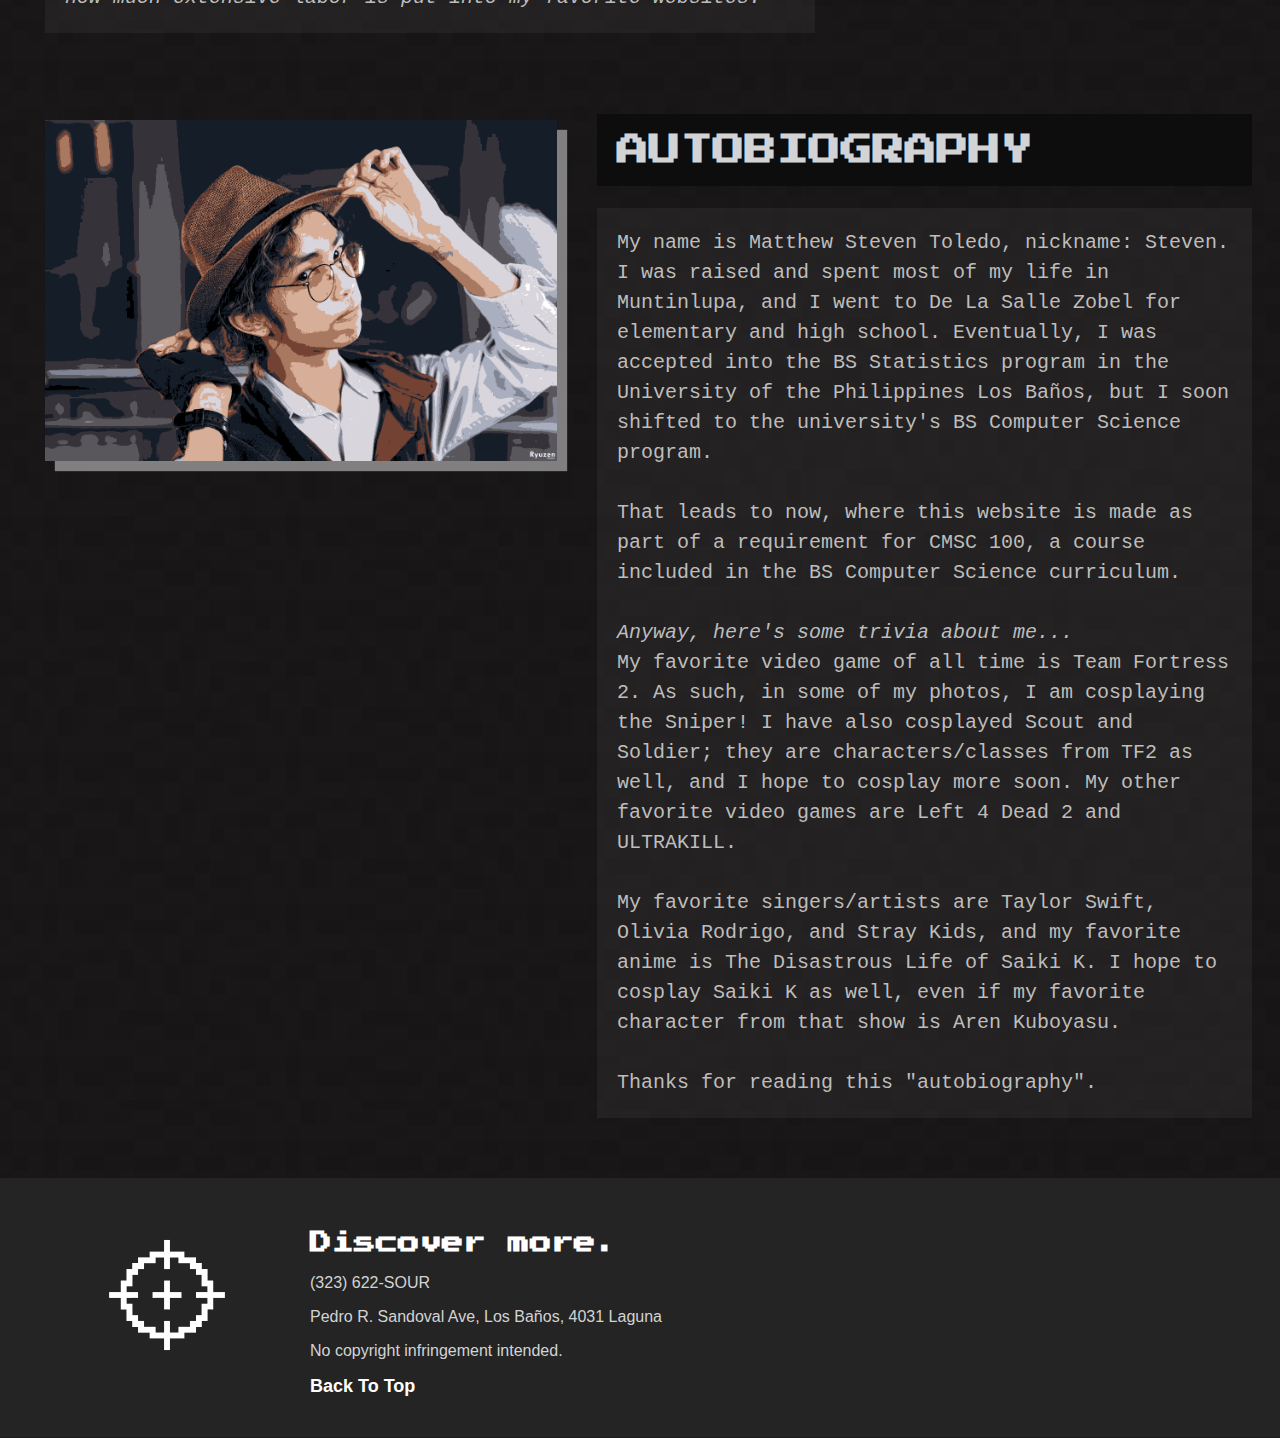
==== commit af259379: "feat: Added footer with working 'Back To Top' button. Made navbar functional." ====
--- a/ToledoU5L_ex02.html
+++ b/ToledoU5L_ex02.html
@@ -22,17 +22,17 @@
    
     <nav class="navbar"> <!--No need for div container, same reason as for banner image. Rawdoging it. -->
         <ul>
-            <li><a href="">PROJECTS</a></li>
+            <li><a href="#projects_header">PROJECTS</a></li>
             <li><p class="navbar-p">-</p></li>
-            <li><a href="">SKILLS</a></li>
+            <li><a href="#skills_header">SKILLS</a></li>
             <li><p class="navbar-p">-</p></li>
-            <li><a href="">AUTOBIOGRAPHY</a></li>
+            <li><a href="#about-me_header">AUTOBIOGRAPHY</a></li>
         </ul>
     </nav> 
      
     <!--*************** Content Portion of the page ***************-->
         <!-- flow will be projects, skills, autobiography, footer -->
-    <h1 class="black-box-text" style="text-align: center;"> <!-- Adding class identifier for style -->
+    <h1 class="black-box-text" style="text-align: center;" id="projects_header"> <!-- Adding class identifier for style -->
         PREVIOUS PROJECTS
     </h1>
 
@@ -54,9 +54,10 @@
         </div>  
     </div>
 
+    <!-- SKILLS Container -->
     <div id = "skills_container">
-        <div id="skills-text_container">
-            <h1 class="black-box-text" id = "skills_header">
+        <div id="skills-text_container"> <!-- All TEXT within one container to the side -->
+            <h1 class="black-box-text" id = "skills_header">  <!-- Header with individual properties-->
                 SKILLS
             </h1>
 
@@ -69,7 +70,7 @@
                 My ability to adapt to different environments and lead effectively has resulted in plentiful successful outcomes and positive experiences for everyone involved.
 
                 <br><br>
-                <i>Using these skills, I hope to one day help in the production of hearing aids because, Lord, I know I'll probably need one by the time I'm 25.</i>
+                <i>Using these skills, I hope to enjoy my CMSC 100 course, titled Web Programming, so I can try to grasp and realize how much extensive labor is put into my favorite websites.</i>
                 <br>
             </p>
             
@@ -80,10 +81,6 @@
         <img src="./image_assets/skills_photo.png" id="skills_photo">
         
     </div>
-
-
-
-
 
      <!--About-me OR Autobiography Container (spans entirety of this site row/section)-->
     <div id="about-me_container"> 
@@ -98,7 +95,7 @@
 
             <p class="white-box-text" id="about-me-text_content"> <!--Not a lot of line breaks coz text automatically adjusts to browser size. See CSS file.-->
                 My name is Matthew Steven Toledo, nickname: Steven. I was raised and spent most of my life in Muntinlupa, and I went to De La Salle Zobel for elementary and high school.
-                Eventually, I was accepted into the BS Statistics program in the University of the Philippines Los Banos, but I soon shifted to the university's BS Computer Science program.  
+                Eventually, I was accepted into the BS Statistics program in the University of the Philippines Los Baños, but I soon shifted to the university's BS Computer Science program.  
 
                 <br><br>
                 That leads to now, where this website is made as part of a requirement for CMSC 100, a course included in the BS Computer Science curriculum. 
@@ -117,9 +114,24 @@
                 Thanks for reading this "autobiography".
             </p>
         </div>
-    </div>
+    </div> 
 
-    <br><br><br><br>
-    <br><br><br><br>
+    <div class="footer">
+        <div class="inner_footer"> 
+            <div class = "logo_container">
+                
+                <img src="./image_assets/sniper_logo.png" id="sniper-logo-1" style="opacity: 100%; ">
+            </div> 
+
+            <div class="footer_content">
+                <h1>Discover more.</h1>
+                <p>(323) 622-SOUR </p>
+                <p>Pedro R. Sandoval Ave, Los Baños, 4031 Laguna</p>  
+                <p>No copyright infringement intended.</p>
+                <a href="#header-container">Back To Top</a>
+            </div> 
+            
+        </div> 
+    </div> 
 </body>
 </html>--- a/stylesheet.css
+++ b/stylesheet.css
@@ -19,7 +19,7 @@
 #banner-image {
     width: 98vw; /*Ensure the banner spans basically all of the WINDOW width*/
     height: auto;  
-}
+} 
 
 /* NAV BAR (credits to BroCode on youtube for most of this i just played around after */
  
@@ -63,6 +63,11 @@
 
 /* BODY (real body) */
 
+*{
+    list-style-type: none;
+    text-decoration: none;
+}
+
 body {
     background-image: url("./image_assets/background_texture.png");
     background-color: #201c1c; /*For if bg-img doesnt load*/
@@ -70,7 +75,9 @@
     color: rgb(211, 211, 211); 
     display: flex; /*For alignment*/
     align-items: center;  
-    flex-direction: column; /*To keep things vertical*/  
+    flex-direction: column; /*To keep things vertical*/   
+    height: 100%;
+    margin: 0;
 }
 
 .space-maker{ /*Invisible*/
@@ -156,4 +163,50 @@
     margin-top: 3vh;
 }
 
- +/* FOOTER (credits to Marc Hinton on Youtube for a lot ... well, most. of this)*/
+
+.footer { /*The big gray row in its entirety*/
+    width: 100%; /*Cover page side-to-side*/
+    display: block;
+    overflow: hidden;
+    padding: 40px 0;  
+    background-color: rgb(36, 36, 36); 
+}
+
+.inner_footer{ /*Inner section that */
+    margin: 0 auto;
+    width: 1100px; 
+}
+
+.inner_footer .logo_container{ /*Houses the logo only*/
+    width: 20%; /*Width will be 20% of the INNER FOOTER*/
+    float: left;
+    height: 100%;
+}
+
+.inner_footer .logo_container img{ /*Img tags within the container only*/
+    width: 70%; /*Width will be 70% of the LOGO CONTAINER, so there is a margin-mimick between this and footer-content*/
+    height: auto;
+}
+
+.inner_footer .footer_content{ /*Text holder*/
+    width: 60%;  
+    height: 100%;
+    float: left; 
+}
+
+.inner_footer .footer_content h1{
+    font-family: "Press Start 2P";
+    font-size: 22px;
+    color: white; 
+    width: 100%;
+    margin-bottom: 20px;
+}
+
+.inner_footer .footer_content a{  
+    font-size: 18px;
+    font-weight: bolder;
+    color: white; 
+    width: 100%;
+    margin-bottom: 10px;  
+}